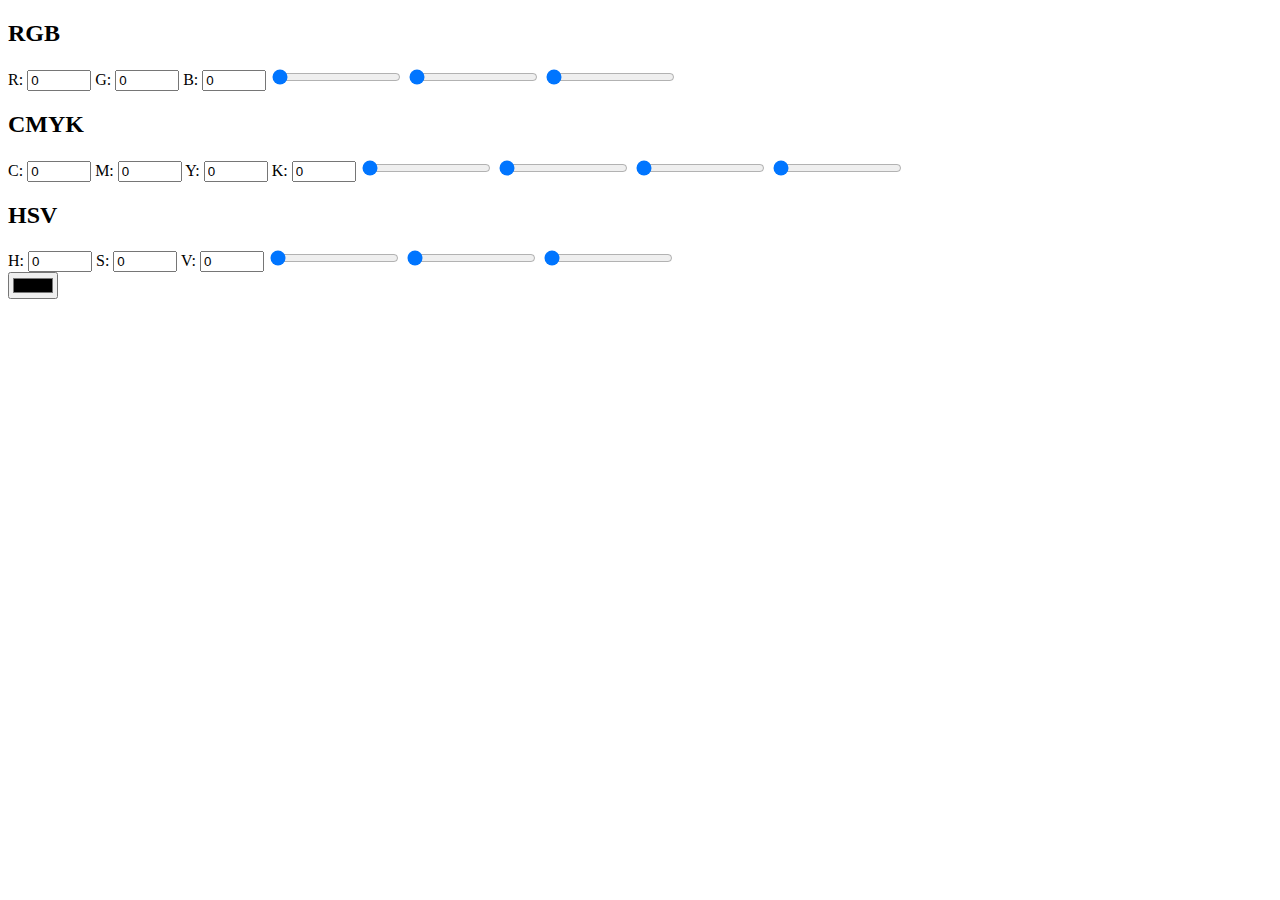
==== lab_01/index.html @ 86f5942e "Template lab 01" ====
<!DOCTYPE html>
 <html lang="en">
<head>
    <meta charset="UTF-8">
    <meta name="viewport" content="width=device-width">
    <title>Color picker</title>
    <link rel="stylesheet" href="style.css">
</head>
<body>
    <main>
        <section id="color-picker">
            <div class="color-block" id="rgb">
                <h2>RGB</h2>
                <label>
                    R:
                    <input type="number" id="r" min="0" max="255" value="0">
                </label>
                <label>
                    G:
                    <input type="number" id="g" min="0" max="255" value="0">
                </label>
                <label>
                    B:
                    <input type="number" id="b" min="0" max="255" value="0">
                </label>
                <input type="range" id="r-range" min="0" max="255" value="0">
                <input type="range" id="g-range" min="0" max="255" value="0">
                <input type="range" id="b-range" min="0" max="255" value="0">
            </div>
            <div class="color-block" id="cmyk">
                <h2>CMYK</h2>
                <label>
                    C:
                    <input type="number" id="c" min="0" max="100" value="0">
                </label>
                <label>
                    M:
                    <input type="number" id="m" min="0" max="100" value="0">
                </label>
                <label>
                    Y:
                    <input type="number" id="y" min="0" max="100" value="0">
                </label>
                <label>
                    K:
                    <input type="number" id="k" min="0" max="100" value="0">
                </label>
                <input type="range" id="c-range" min="0" max="100" value="0">
                <input type="range" id="m-range" min="0" max="100" value="0">
                <input type="range" id="y-range" min="0" max="100" value="0">
                <input type="range" id="k-range" min="0" max="100" value="0">
            </div>
            <div class="color-block" id="hsv">
                <h2>HSV</h2>
                <label>
                    H:
                    <input type="number" id="h" min="0" max="360" value="0">
                </label>
                <label>
                    S:
                    <input type="number" id="s" min="0" max="100" value="0">
                </label>
                <label>
                    V:
                    <input type="number" id="v" min="0" max="100" value="0">
                </label>
                <input type="range" id="h-range" min="0" max="360" value="0">
                <input type="range" id="s-range" min="0" max="100" value="0">
                <input type="range" id="v-range" min="0" max="100" value="0">
            </div>
            <div class="palette-block">
                <input type="color" class="palette" id="palette" name="palette"> 
            </div>
        </section>
    </main>
    <script src="script.js"></script>
</body>
 </html>
---- lab_01/style.css ----

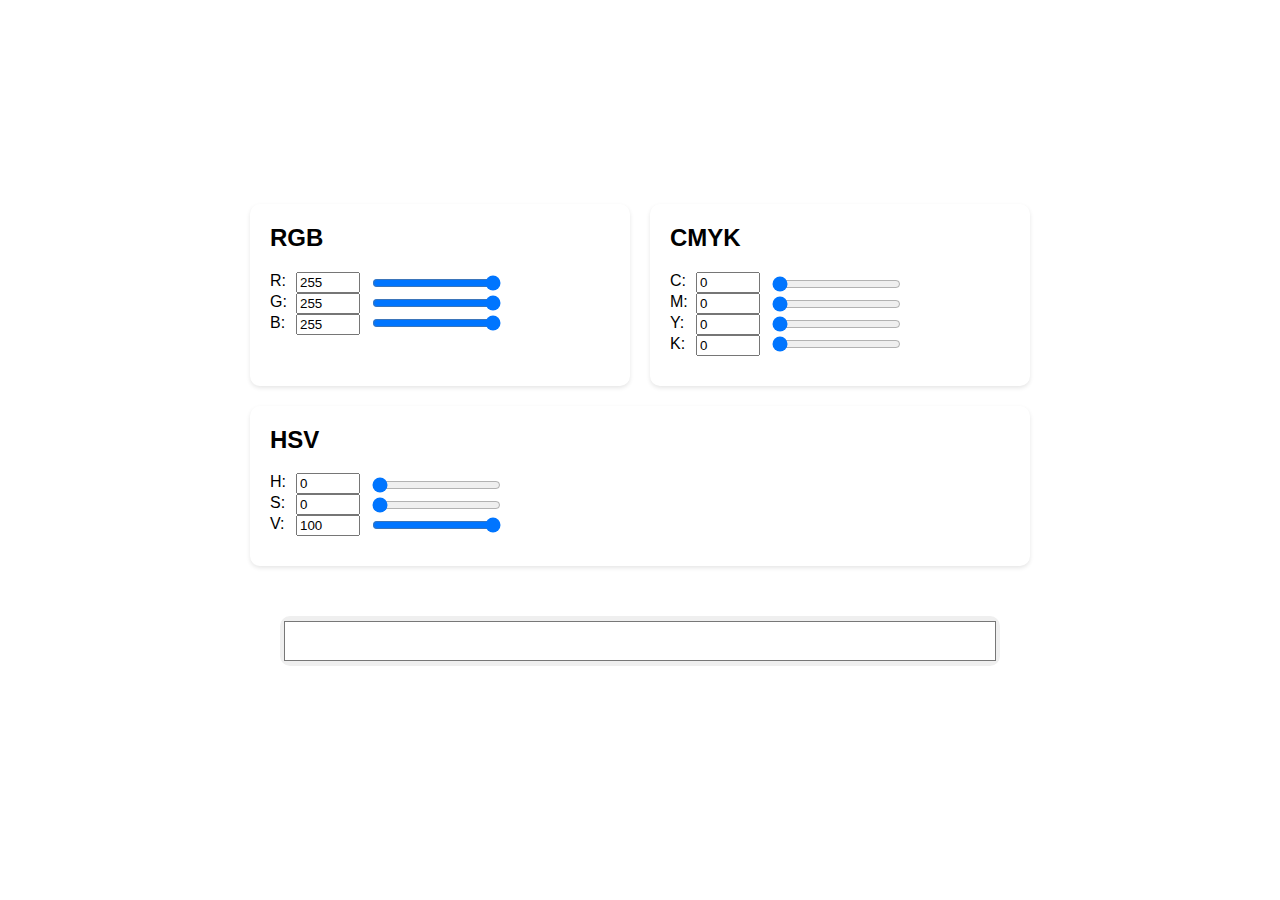
==== commit fcd36947: "Add css styles, fix round in cmyk" ====
--- a/lab_01/index.html
+++ b/lab_01/index.html
@@ -11,62 +11,80 @@
         <section id="color-picker">
             <div class="color-block" id="rgb">
                 <h2>RGB</h2>
-                <label>
-                    R:
-                    <input type="number" id="r" min="0" max="255" value="0">
-                </label>
-                <label>
-                    G:
-                    <input type="number" id="g" min="0" max="255" value="0">
-                </label>
-                <label>
-                    B:
-                    <input type="number" id="b" min="0" max="255" value="0">
-                </label>
-                <input type="range" id="r-range" min="0" max="255" value="0">
-                <input type="range" id="g-range" min="0" max="255" value="0">
-                <input type="range" id="b-range" min="0" max="255" value="0">
+                <div class="input-group">
+                    <div class="input">
+                        <label>
+                            R:
+                            <input type="number" id="r" min="0" max="255" value="0">
+                        </label>
+                        <label>
+                            G:
+                            <input type="number" id="g" min="0" max="255" value="0">
+                        </label>
+                        <label>
+                            B:
+                            <input type="number" id="b" min="0" max="255" value="0">
+                        </label>
+                    </div>
+                    <div class="input">
+                        <input type="range" id="r-range" min="0" max="255" value="0">
+                        <input type="range" id="g-range" min="0" max="255" value="0">
+                        <input type="range" id="b-range" min="0" max="255" value="0">
+                    </div>
+                </div>
             </div>
             <div class="color-block" id="cmyk">
                 <h2>CMYK</h2>
-                <label>
-                    C:
-                    <input type="number" id="c" min="0" max="100" value="0">
-                </label>
-                <label>
-                    M:
-                    <input type="number" id="m" min="0" max="100" value="0">
-                </label>
-                <label>
-                    Y:
-                    <input type="number" id="y" min="0" max="100" value="0">
-                </label>
-                <label>
-                    K:
-                    <input type="number" id="k" min="0" max="100" value="0">
-                </label>
-                <input type="range" id="c-range" min="0" max="100" value="0">
-                <input type="range" id="m-range" min="0" max="100" value="0">
-                <input type="range" id="y-range" min="0" max="100" value="0">
-                <input type="range" id="k-range" min="0" max="100" value="0">
+                <div class="input-group">
+                    <div class="input">
+                        <label>
+                            C:
+                            <input type="number" id="c" min="0" max="100" value="0">
+                        </label>
+                        <label>
+                            M:
+                            <input type="number" id="m" min="0" max="100" value="0">
+                        </label>
+                        <label>
+                            Y:
+                            <input type="number" id="y" min="0" max="100" value="0">
+                        </label>
+                        <label>
+                            K:
+                            <input type="number" id="k" min="0" max="100" value="0">
+                        </label>
+                    </div>
+                    <div class="input">
+                        <input type="range" id="c-range" min="0" max="100" value="0">
+                        <input type="range" id="m-range" min="0" max="100" value="0">
+                        <input type="range" id="y-range" min="0" max="100" value="0">
+                        <input type="range" id="k-range" min="0" max="100" value="0">
+                    </div>
+                </div>
             </div>
             <div class="color-block" id="hsv">
                 <h2>HSV</h2>
-                <label>
-                    H:
-                    <input type="number" id="h" min="0" max="360" value="0">
-                </label>
-                <label>
-                    S:
-                    <input type="number" id="s" min="0" max="100" value="0">
-                </label>
-                <label>
-                    V:
-                    <input type="number" id="v" min="0" max="100" value="0">
-                </label>
-                <input type="range" id="h-range" min="0" max="360" value="0">
-                <input type="range" id="s-range" min="0" max="100" value="0">
-                <input type="range" id="v-range" min="0" max="100" value="0">
+                <div class="input-group">
+                    <div class="input">
+                        <label>
+                            H:
+                            <input type="number" id="h" min="0" max="360" value="0">
+                        </label>
+                        <label>
+                            S:
+                            <input type="number" id="s" min="0" max="100" value="0">
+                        </label>
+                        <label>
+                            V:
+                            <input type="number" id="v" min="0" max="100" value="0">
+                        </label>
+                    </div>
+                    <div class="input">
+                        <input type="range" id="h-range" min="0" max="360" value="0">
+                        <input type="range" id="s-range" min="0" max="100" value="0">
+                        <input type="range" id="v-range" min="0" max="100" value="0">
+                    </div>
+                </div>
             </div>
             <div class="palette-block">
                 <input type="color" class="palette" id="palette" name="palette"> 
--- a/lab_01/style.css
+++ b/lab_01/style.css
@@ -1 +1,71 @@
+body {
+    font-family: Arial, sans-serif;
+    margin: 0;
+    padding: 0;
+    display: flex;
+    justify-content: center;
+    align-items: center;
+    min-height: 100vh;
+    background-color: #f0f0f0;
+}
 
+main {
+    width: 90%;
+    max-width: 800px;
+}
+
+#color-picker {
+    display: flex;
+    flex-wrap: wrap;
+    justify-content: space-around;
+}
+
+.color-block {
+    background-color: white;
+    border-radius: 10px;
+    box-shadow: 0 2px 4px rgba(0, 0, 0, 0.1);
+    padding: 20px;
+    margin: 10px;
+    flex: 1 1 250px;
+}
+
+.color-block h2 {
+    margin-top: 0;
+}
+
+.input-group {
+    display: flex;
+    align-items: center;
+    flex-direction: row;
+    margin-bottom: 10px;
+}
+
+.input {
+    display: flex;
+    align-items: center;
+    flex-direction: column;
+    margin-right: 10px;
+}
+
+.input label {
+    display: flex;
+    justify-content: space-between;
+    width: 90px;
+}
+
+.palette-block {
+    display: flex;
+    justify-content: center;
+    align-items: center;
+    margin: 20px;
+    padding: 20px;
+    flex: 1 1 100%;
+}
+
+.palette {
+    width: 100%;
+    height: 50px;
+    border: none;
+    border-radius: 10px;
+    cursor: pointer;
+}
